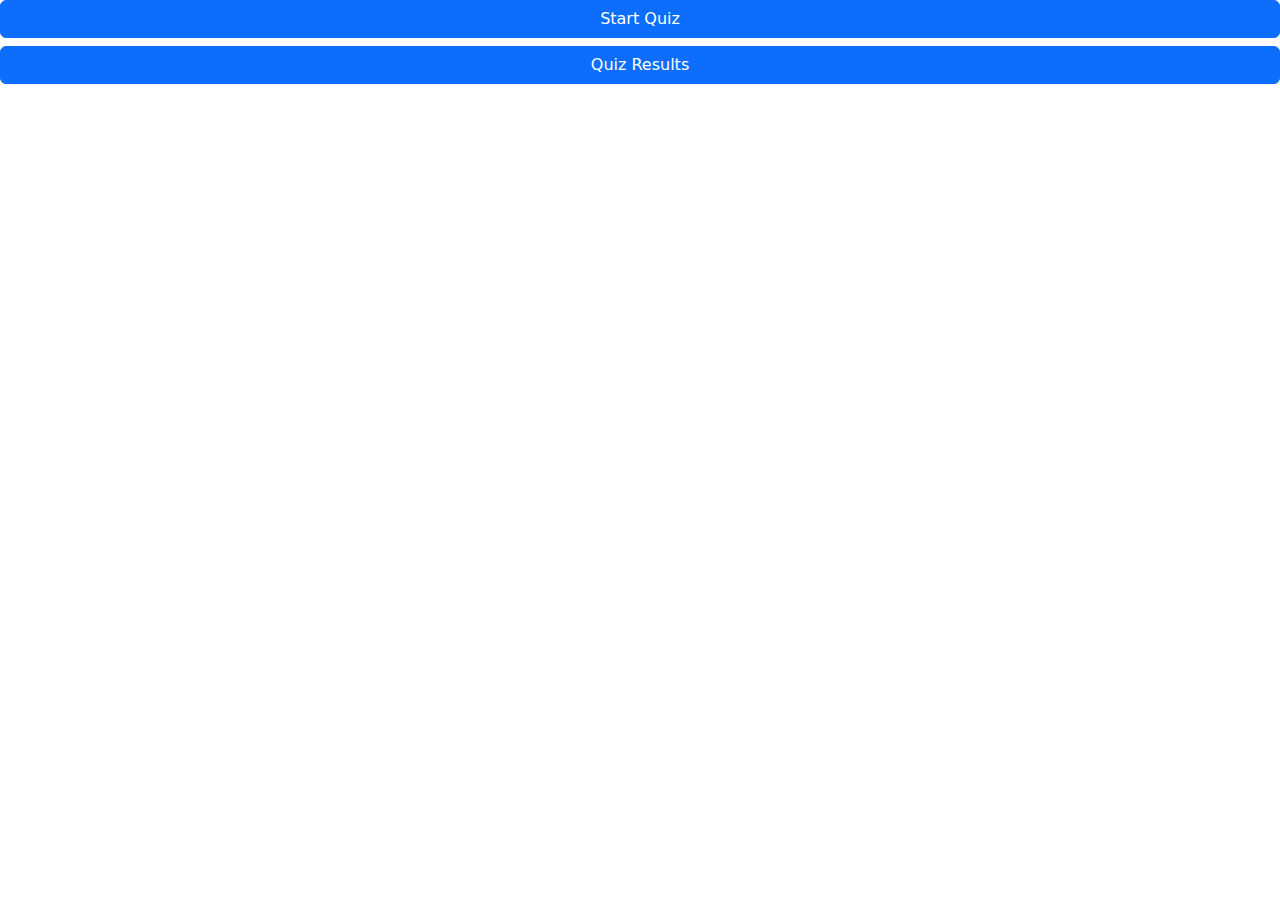
==== index.html @ 4416fb8a "added start and results buttons and added js/css file with links" ====
<!DOCTYPE html>
<html lang="en">
<head>
  <meta charset="UTF-8">
  <meta name="viewport" content="width=device-width, initial-scale=1.0">
  <link rel="stylesheet" href="https://cdn.jsdelivr.net/npm/bootstrap@5.1.3/dist/css/bootstrap.min.css">
  <link rel="script" href="/homework/webapi-codequiz/assets/js/script.js">
  <link rel="stylesheet" href="/homework/webapi-codequiz/assets/css/style.css">
  <title>WebApi-CodeQuiz</title>
</head>


<body>
  <div class="d-grid gap-2">
    <button class="btn btn-primary" type="button">Start Quiz</button>
    <button class="btn btn-primary" type="button">Quiz Results</button>
  </div>
</body>

  <script src="https://cdn.jsdelivr.net/npm/bootstrap@5.1.3/dist/js/bootstrap.bundle.min.js"></script>

</html>
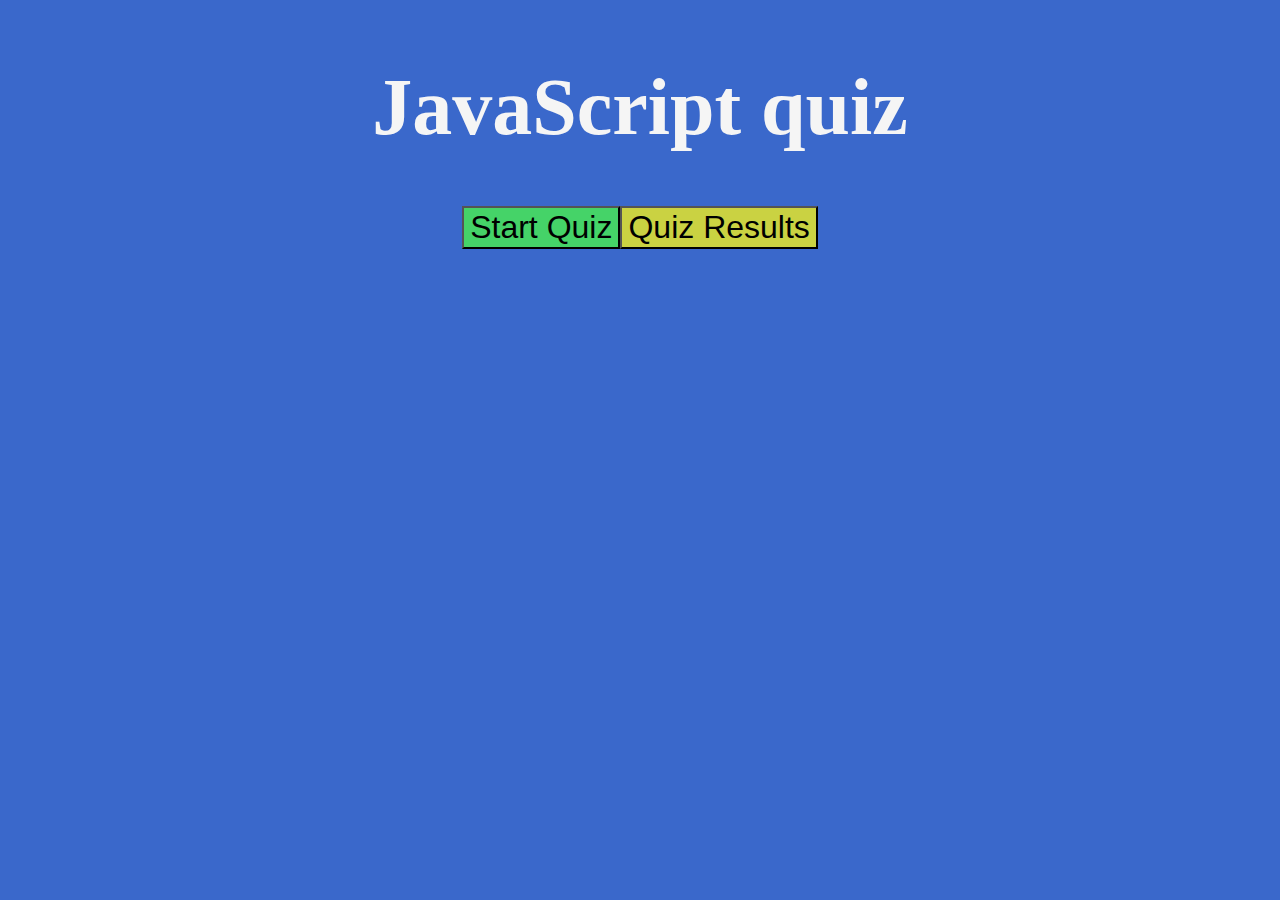
==== commit c454c52a: "intro" ====
--- a/index.html
+++ b/index.html
@@ -3,20 +3,32 @@
 <head>
   <meta charset="UTF-8">
   <meta name="viewport" content="width=device-width, initial-scale=1.0">
-  <link rel="stylesheet" href="https://cdn.jsdelivr.net/npm/bootstrap@5.1.3/dist/css/bootstrap.min.css">
   <link rel="script" href="/homework/webapi-codequiz/assets/js/script.js">
-  <link rel="stylesheet" href="/homework/webapi-codequiz/assets/css/style.css">
+  <link rel="stylesheet" href="assets/css/style.css">
   <title>WebApi-CodeQuiz</title>
 </head>
 
 
 <body>
-  <div class="d-grid gap-2">
-    <button class="btn btn-primary" type="button">Start Quiz</button>
-    <button class="btn btn-primary" type="button">Quiz Results</button>
-  </div>
+
+  <header>
+
+    <h1>JavaScript quiz</h1> 
+
+  </header>
+
+  <section class="commence">
+    
+    <button type="button" class="start">Start Quiz</button>
+    
+    <button type="button" class="results">Quiz Results</button>
+    
+  
+  </section>
+
+
+
 </body>
 
-  <script src="https://cdn.jsdelivr.net/npm/bootstrap@5.1.3/dist/js/bootstrap.bundle.min.js"></script>
 
 </html>--- a/assets/css/style.css
+++ b/assets/css/style.css
@@ -0,0 +1,29 @@
+* {
+  background-color: rgb(58, 104, 203);
+}
+
+header {
+  display: flex;
+  justify-content: center;
+  border: 20px;
+}
+
+h1 {
+  font-size: 5em;
+  color: whitesmoke;
+}
+
+.commence {
+  display: flex;
+  justify-content: center;
+}
+
+.start  {
+  background-color: rgb(69, 211, 104);
+  font-size: 2em;
+}
+
+.results {
+  background-color: rgb(202, 210, 66);
+  font-size: 2em;
+}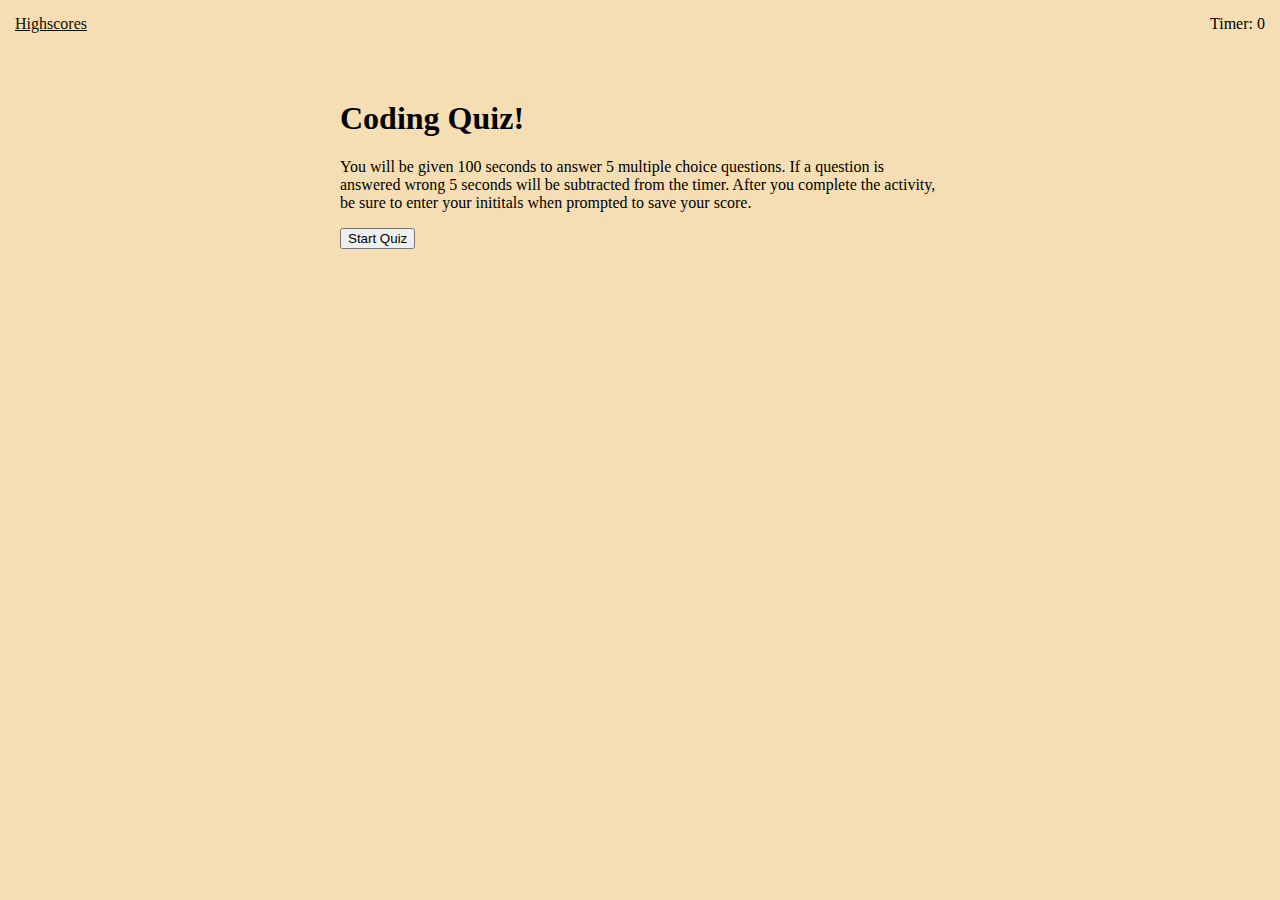
==== commit f7c8fc5f: "changed files again" ====
--- a/index.html
+++ b/index.html
@@ -1,34 +1,60 @@
 <!DOCTYPE html>
 <html lang="en">
+
 <head>
   <meta charset="UTF-8">
   <meta name="viewport" content="width=device-width, initial-scale=1.0">
-  <link rel="script" href="/homework/webapi-codequiz/assets/js/script.js">
-  <link rel="stylesheet" href="assets/css/style.css">
-  <title>WebApi-CodeQuiz</title>
+  <link rel="stylesheet" href="./assets/css/style.css" />
+  <title>Coding Quiz--Web Api HW</title>
 </head>
 
-
 <body>
-
-  <header>
-
-    <h1>JavaScript quiz</h1> 
-
-  </header>
-
-  <section class="commence">
-    
-    <button type="button" class="start">Start Quiz</button>
-    
-    <button type="button" class="results">Quiz Results</button>
-    
+  
+  <section class="scores">
+    <a href="score.html">Highscores</a>
   
   </section>
 
+    <section class="timer">
+    Timer: <span id="time">0</span>
+  
+  </section>
+  
+    <section class="wrapper" id="start-screen" class="start">
+    
+      <h1>Coding Quiz!</h1>
+      
+      <p>You will be given 100 seconds to answer 5 multiple choice questions. If a question is answered wrong 5 seconds will be subtracted from the timer. After you complete the activity, be sure to enter your inititals when prompted to save your score. </p>
+    
+    <button id="start">Start Quiz</button>
+  
+  </section>
 
+    <section id="questions" class="hide">
+    
+      <h2 id="question-title"></h2>
+    
+      <section id="choices" class="choices"></section>
+  
+    </section>
+  
+      <section id="end-screen" class="hide">
+      
+        <h2>All done!</h2>
+      
+        <p>Your final score is <span id="final-score"></span>.</p>
+        
+        <p>Enter initials: <input type="text" id="initials" max="3"/> <button id="submit">Submit</button></p>
+    
+      </section>
+
+      <section id="feedback" class="feedback hide"></section>
+    
+  
+  <script src="./assets/js/script.js"> </script>
+  
+  <script src="./assets/js/testquest.js"></script>
 
 </body>
 
-
 </html>--- a/assets/css/style.css
+++ b/assets/css/style.css
@@ -1,29 +1,41 @@
-* {
-  background-color: rgb(58, 104, 203);
+
+
+body {
+ background-color: wheat;
 }
 
-header {
-  display: flex;
-  justify-content: center;
-  border: 20px;
+a {
+  color: #0f0f00;
 }
 
-h1 {
-  font-size: 5em;
-  color: whitesmoke;
+.scores {
+  position: absolute;
+  top: 15px;
+  left: 15px;
 }
 
-.commence {
-  display: flex;
-  justify-content: center;
+
+.timer {
+  position: absolute;
+  top: 15px;
+  right: 15px;
 }
 
-.start  {
-  background-color: rgb(69, 211, 104);
-  font-size: 2em;
+.wrapper {
+  margin: 100px auto 0 auto;
+  max-width: 600px;
 }
 
-.results {
-  background-color: rgb(202, 210, 66);
-  font-size: 2em;
-}+.hide {
+  display: none;
+}
+
+.feedback {
+  font-style: italic;
+  font-size: 120%;
+  margin-top: 20px;
+  padding-top: 10px;
+  color: gray;
+  border-top: 2px solid rgb(201, 193, 193);
+}
+
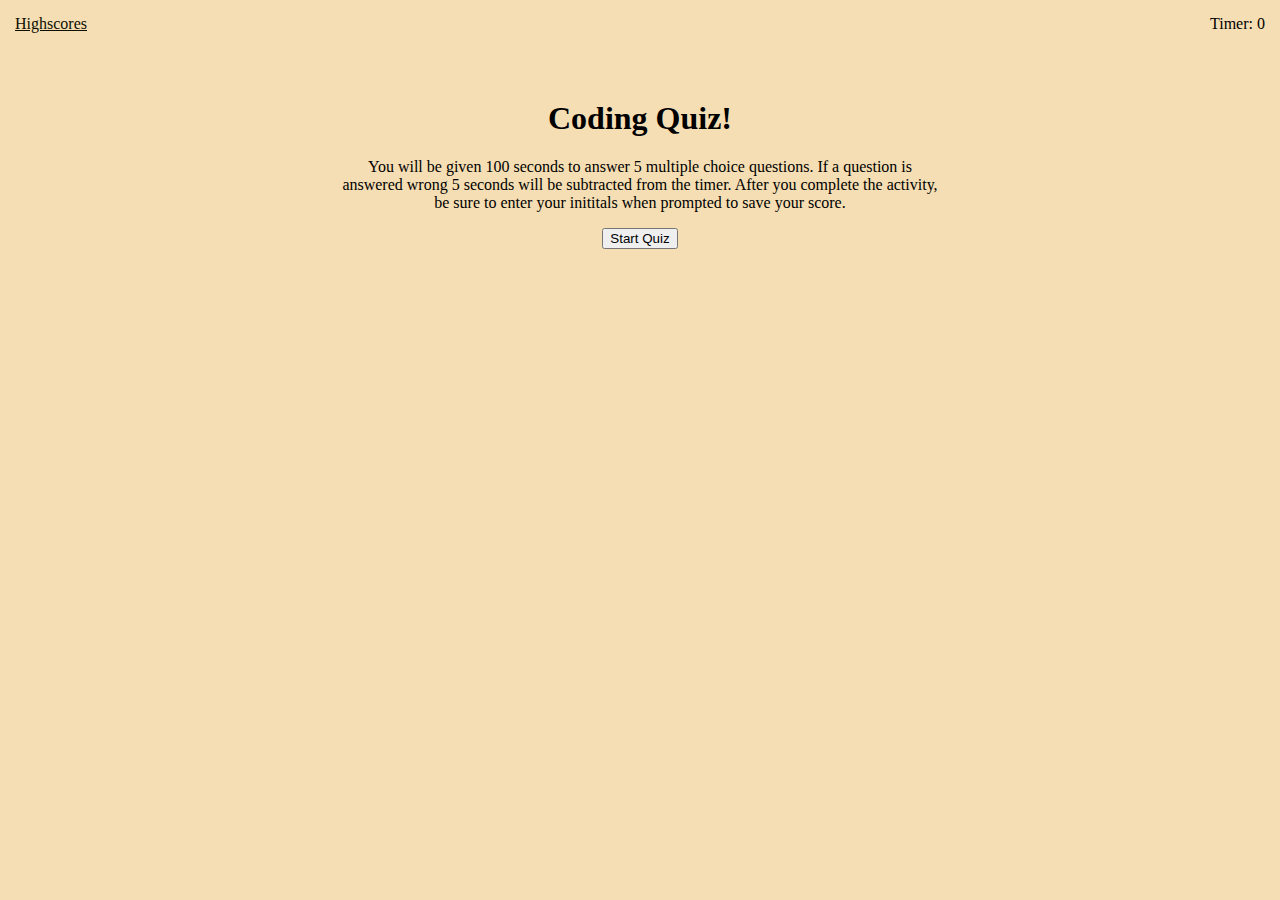
==== commit 62410f44: "the start quiz function is working" ====
--- a/index.html
+++ b/index.html
@@ -11,14 +11,14 @@
 <body>
   
   <section class="scores">
-    <a href="score.html">Highscores</a>
+    <a href="./viewscr.html">Highscores</a>
   
   </section>
 
     <section class="timer">
     Timer: <span id="time">0</span>
   
-  </section>
+  </section>  
   
     <section class="wrapper" id="start-screen" class="start">
     
@@ -44,7 +44,7 @@
       
         <p>Your final score is <span id="final-score"></span>.</p>
         
-        <p>Enter initials: <input type="text" id="initials" max="3"/> <button id="submit">Submit</button></p>
+        <p>Enter initials: <input type="text" id="initials" maxlength="3"/> <button id="submit">Submit</button></p>
     
       </section>
 
@@ -53,7 +53,6 @@
   
   <script src="./assets/js/script.js"> </script>
   
-  <script src="./assets/js/testquest.js"></script>
 
 </body>
 
--- a/assets/css/style.css
+++ b/assets/css/style.css
@@ -24,6 +24,7 @@
 .wrapper {
   margin: 100px auto 0 auto;
   max-width: 600px;
+  text-align: center;
 }
 
 .hide {
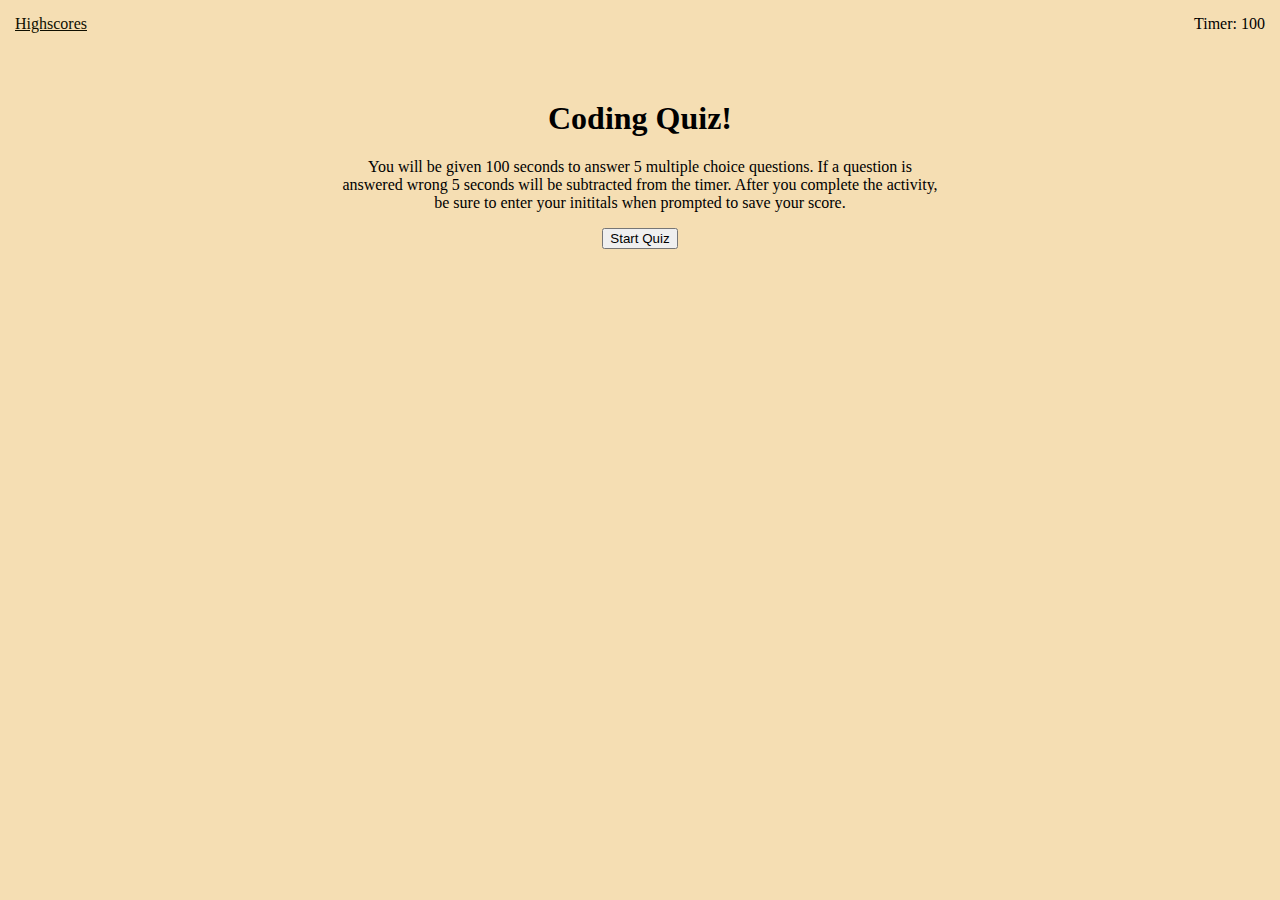
==== commit 8ee7c0e0: "timer function working" ====
--- a/index.html
+++ b/index.html
@@ -16,7 +16,9 @@
   </section>
 
     <section class="timer">
-    Timer: <span id="time">0</span>
+    Timer: <span id="time">100</span>
+
+
   
   </section>  
   
--- a/assets/css/style.css
+++ b/assets/css/style.css
@@ -12,6 +12,10 @@
   position: absolute;
   top: 15px;
   left: 15px;
+}
+
+#questions {
+  text-align: center;
 }
 
 
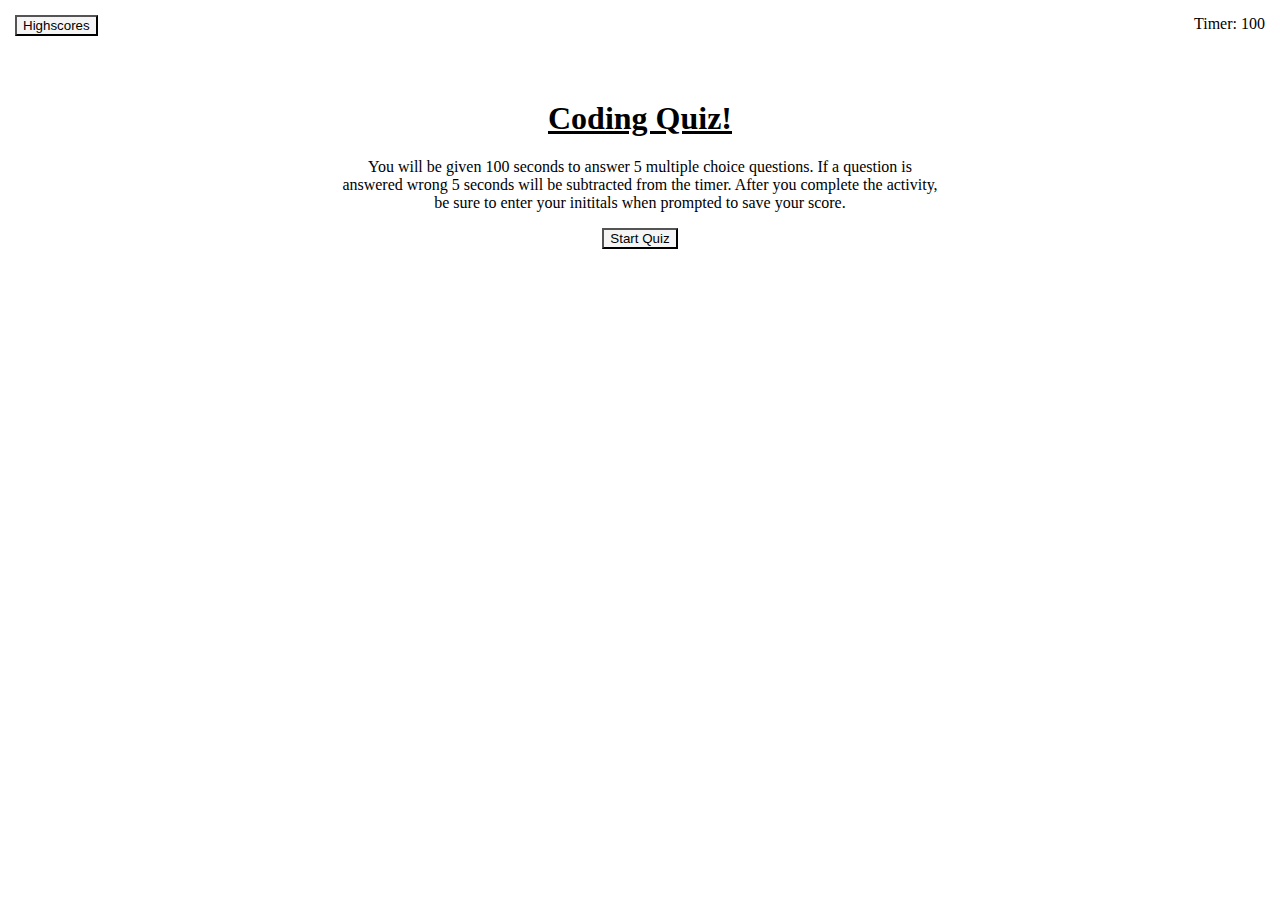
==== commit 5cac1e13: "final may add better styling colors and decoration in the future" ====
--- a/index.html
+++ b/index.html
@@ -10,47 +10,64 @@
 
 <body>
   
+
   <section class="scores">
-    <a href="./viewscr.html">Highscores</a>
+    
+    <button id="high-scores-button">Highscores</button>
+  
+  </section>
+  
+  <section>
+    
+    <ul id="high-scores-list" class="hide"></ul>
   
   </section>
 
-    <section class="timer">
-    Timer: <span id="time">100</span>
+  <section class="timer"> Timer: 
+      
+    <span id="time">100</span>
+
+  </section>  
+  
 
 
-  
-  </section>  
-  
-    <section class="wrapper" id="start-screen" class="start">
+  <section class="wrapper" id="start-screen" class="start">
     
-      <h1>Coding Quiz!</h1>
+    <h1>Coding Quiz!</h1>
       
-      <p>You will be given 100 seconds to answer 5 multiple choice questions. If a question is answered wrong 5 seconds will be subtracted from the timer. After you complete the activity, be sure to enter your inititals when prompted to save your score. </p>
+    <p>You will be given 100 seconds to answer 5 multiple choice questions. If a question is answered wrong 5 seconds will be subtracted from the timer. After you complete the activity, be sure to enter your inititals when prompted to save your score. </p>
     
     <button id="start">Start Quiz</button>
   
   </section>
 
-    <section id="questions" class="hide">
+
+
+  <section id="questions" class="hide">
     
-      <h2 id="question-title"></h2>
+    <h2 id="question-title"></h2>
     
-      <section id="choices" class="choices"></section>
+    <section id="choices" class="choices"></section>
   
-    </section>
+  </section>
   
-      <section id="end-screen" class="hide">
+    
+  
+  <section id="end-screen" class="hide">
       
-        <h2>All done!</h2>
+    <h2>All done!</h2>
       
-        <p>Your final score is <span id="final-score"></span>.</p>
+    <p>Your final score is <span id="final-score"></span>.</p>
+        
+      <form id="initials-form">
         
         <p>Enter initials: <input type="text" id="initials" maxlength="3"/> <button id="submit">Submit</button></p>
-    
-      </section>
+        
+    </form>
 
-      <section id="feedback" class="feedback hide"></section>
+    <button id="send-back">Home Page</button>
+      
+  </section>
     
   
   <script src="./assets/js/script.js"> </script>
--- a/assets/css/style.css
+++ b/assets/css/style.css
@@ -1,11 +1,15 @@
 
 
 body {
- background-color: wheat;
+ background-color: white;
 }
 
 a {
   color: #0f0f00;
+}
+
+h1{
+  text-decoration: underline;
 }
 
 .scores {
@@ -16,6 +20,7 @@
 
 #questions {
   text-align: center;
+  margin-top: 10px;
 }
 
 
@@ -35,12 +40,23 @@
   display: none;
 }
 
-.feedback {
-  font-style: italic;
-  font-size: 120%;
-  margin-top: 20px;
-  padding-top: 10px;
-  color: gray;
-  border-top: 2px solid rgb(201, 193, 193);
+#end-screen.hide {
+  position: absolute;
+  top: 5%;
+  left: 25%;
+  right: 25%;
 }
 
+#high-scores-list {
+  display: none;
+}
+
+#high-scores-list.hide {
+  margin-top: 40px
+}
+
+button{
+  color: black;
+  background-color: whitesmoke;
+
+}